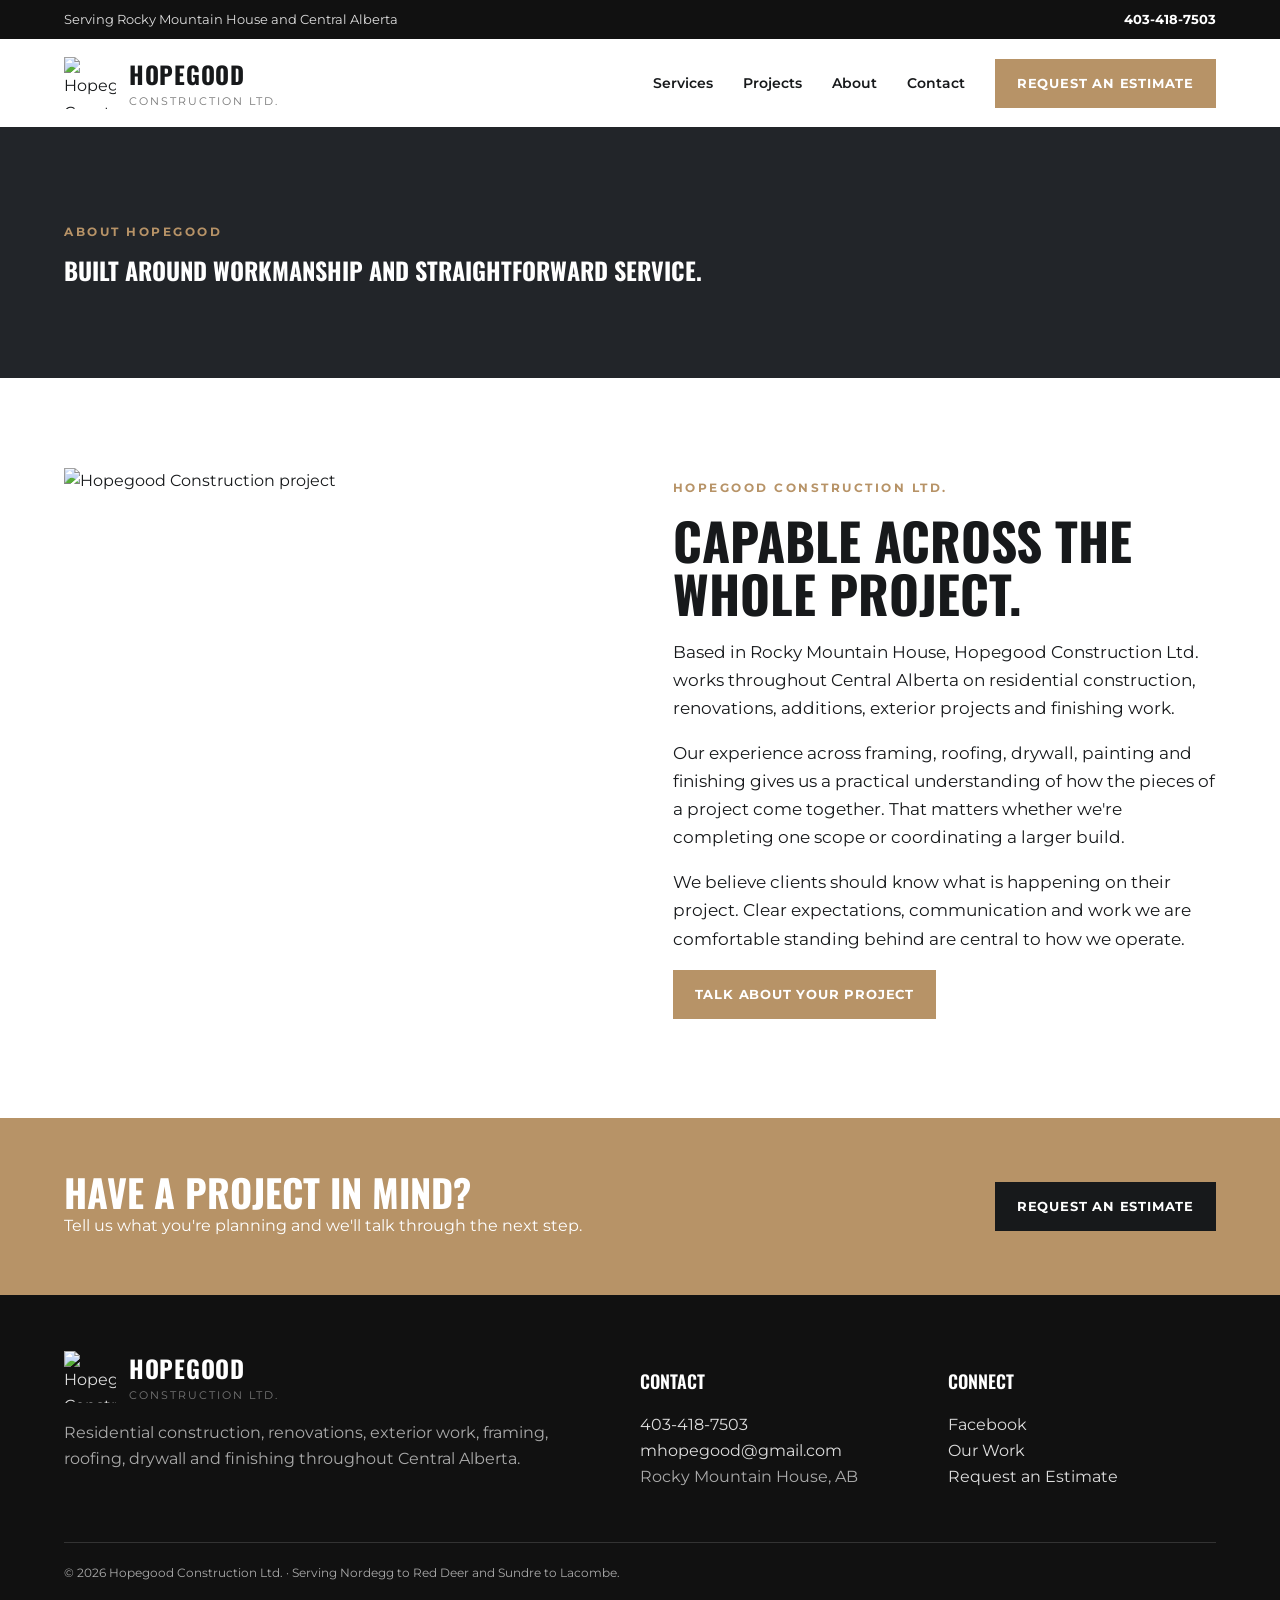
==== about.html @ 4a876bfa "Add files via upload" ====
<!doctype html><html lang="en"><head><meta charset="utf-8"><meta name="viewport" content="width=device-width,initial-scale=1"><title>About | Hopegood Construction Ltd.</title><meta name="description" content="Hopegood Construction Ltd. — residential construction and renovations in Rocky Mountain House and Central Alberta."><link rel="stylesheet" href="styles.css"></head><body><div class="top"><div class="container"><span>Serving Rocky Mountain House and Central Alberta</span><a href="tel:+14034187503">403-418-7503</a></div></div><header><div class="container nav"><a class="brand" href="index.html"><img src="assets/logo.jpeg" alt="Hopegood Construction logo"><div><strong>Hopegood</strong><span>Construction Ltd.</span></div></a><nav class="links"><a href="services.html">Services</a><a href="projects.html">Projects</a><a href="about.html">About</a><a href="contact.html">Contact</a><a class="btn" href="contact.html">Request an Estimate</a></nav><div class="mobile">☰</div></div></header><main><section class="pagehero"><div class="container"><div class="eyebrow">About Hopegood</div><h1>Built around workmanship and straightforward service.</h1></div></section><section class="section"><div class="container split"><img src="assets/custom.jpeg" alt="Hopegood Construction project"><div class="about-copy"><div class="eyebrow">Hopegood Construction Ltd.</div><h2>Capable across the whole project.</h2><p>Based in Rocky Mountain House, Hopegood Construction Ltd. works throughout Central Alberta on residential construction, renovations, additions, exterior projects and finishing work.</p><p>Our experience across framing, roofing, drywall, painting and finishing gives us a practical understanding of how the pieces of a project come together. That matters whether we're completing one scope or coordinating a larger build.</p><p>We believe clients should know what is happening on their project. Clear expectations, communication and work we are comfortable standing behind are central to how we operate.</p><a class="btn" href="contact.html">Talk About Your Project</a></div></div></section></main><section class="cta"><div class="container"><div><h2>Have a project in mind?</h2><div>Tell us what you're planning and we'll talk through the next step.</div></div><a class="btn" href="contact.html">Request an Estimate</a></div></section><footer><div class="container"><div class="foot"><div><a class="brand" href="index.html"><img src="assets/logo.jpeg" alt="Hopegood Construction logo"><div><strong style="color:white">Hopegood</strong><span>Construction Ltd.</span></div></a><p>Residential construction, renovations, exterior work, framing, roofing, drywall and finishing throughout Central Alberta.</p></div><div><h3>Contact</h3><p><a href="tel:+14034187503">403-418-7503</a><br><a href="mailto:mhopegood@gmail.com">mhopegood@gmail.com</a><br>Rocky Mountain House, AB</p></div><div><h3>Connect</h3><p><a href="https://www.facebook.com/share/1BhYRgegUp/?mibextid=wwXIfr" target="_blank" rel="noopener">Facebook</a><br><a href="projects.html">Our Work</a><br><a href="contact.html">Request an Estimate</a></p></div></div><div class="copy">© 2026 Hopegood Construction Ltd. · Serving Nordegg to Red Deer and Sundre to Lacombe.</div></div></footer></body></html>
---- styles.css ----
@import url('https://fonts.googleapis.com/css2?family=Montserrat:wght@400;500;600;700&family=Oswald:wght@500;600;700&display=swap');
:root{--ink:#17191b;--coal:#222529;--bronze:#b79367;--cream:#f4f1ec;--white:#fff;--muted:#74777a}*{box-sizing:border-box}html{scroll-behavior:smooth}body{margin:0;font-family:Montserrat,Arial,sans-serif;color:var(--ink);background:#fff;line-height:1.65}a{color:inherit;text-decoration:none}.container{width:min(1180px,90%);margin:auto}.top{background:#111;color:#ddd;font-size:13px;padding:9px 0}.top .container{display:flex;justify-content:space-between}.top a{color:#fff;font-weight:700}.nav{height:88px;display:flex;align-items:center;justify-content:space-between}.brand{display:flex;align-items:center;gap:13px}.brand img{width:52px;height:52px;object-fit:cover}.brand strong,.brand span{display:block}.brand strong{font:700 24px Oswald;text-transform:uppercase;letter-spacing:.7px}.brand span{font-size:11px;letter-spacing:2px;color:#777;text-transform:uppercase}.links{display:flex;align-items:center;gap:30px;font-weight:600;font-size:14px}.btn{display:inline-block;background:var(--bronze);color:#fff;padding:14px 22px;font-weight:700;text-transform:uppercase;letter-spacing:.8px;font-size:13px;border:0}.btn.outline{background:transparent;border:1px solid rgba(255,255,255,.6)}.hero{min-height:680px;background:linear-gradient(90deg,rgba(12,13,14,.88),rgba(12,13,14,.55) 55%,rgba(12,13,14,.15)),url('assets/hero.jpeg') center/cover;display:flex;align-items:center;color:#fff}.hero-copy{max-width:730px}.eyebrow{font-size:12px;font-weight:700;letter-spacing:2.5px;text-transform:uppercase;color:var(--bronze);margin-bottom:16px}.hero h1,.pagehero h1,h2{font-family:Oswald;text-transform:uppercase;line-height:1.05;margin:0}.hero h1{font-size:clamp(52px,7vw,92px);letter-spacing:-1px}.hero p{font-size:18px;max-width:650px;color:#e5e5e5;margin:25px 0 32px}.actions{display:flex;gap:12px;flex-wrap:wrap}.strip{background:var(--bronze);color:#fff}.strip .container{display:grid;grid-template-columns:repeat(4,1fr);text-align:center}.strip div{padding:20px 10px;font:600 15px Oswald;text-transform:uppercase;letter-spacing:1px;border-right:1px solid rgba(255,255,255,.25)}.section{padding:90px 0}.soft{background:var(--cream)}.dark{background:var(--coal);color:#fff}.head{display:grid;grid-template-columns:1.1fr .9fr;gap:60px;align-items:end;margin-bottom:45px}.head h2,h2{font-size:clamp(36px,4vw,55px)}.head p{color:#666;margin:0}.dark .head p{color:#bbb}.services{display:grid;grid-template-columns:repeat(4,1fr);gap:1px;background:#ddd}.card{background:#fff;padding:35px 28px;min-height:245px}.card .n{font:700 13px Oswald;color:var(--bronze);letter-spacing:2px}.card h3{font:600 24px Oswald;text-transform:uppercase;margin:28px 0 12px}.card p{font-size:14px;color:#666}.gallery{display:grid;grid-template-columns:repeat(12,1fr);grid-auto-rows:250px;gap:14px}.project{position:relative;overflow:hidden;background:#222}.project:nth-child(1),.project:nth-child(4){grid-column:span 7}.project:nth-child(2),.project:nth-child(3){grid-column:span 5}.project img{width:100%;height:100%;object-fit:cover;transition:.35s}.project:hover img{transform:scale(1.025)}.label{position:absolute;inset:auto 0 0;padding:45px 22px 18px;background:linear-gradient(transparent,rgba(0,0,0,.82));color:#fff;font:600 20px Oswald;text-transform:uppercase}.split{display:grid;grid-template-columns:1fr 1fr;gap:65px;align-items:center}.split img{width:100%;height:560px;object-fit:cover}.checks{display:grid;gap:20px;margin-top:30px}.check{border-left:3px solid var(--bronze);padding-left:18px}.check b{font-family:Oswald;text-transform:uppercase;font-size:19px}.check p{margin:4px 0;color:#666}.process{display:grid;grid-template-columns:repeat(4,1fr);gap:28px}.step span{font:700 42px Oswald;color:var(--bronze)}.step h3{font:600 22px Oswald;text-transform:uppercase}.step p{color:#bbb;font-size:14px}.cta{background:var(--bronze);color:#fff;padding:55px 0}.cta .container{display:flex;justify-content:space-between;align-items:center;gap:30px}.cta h2{font-size:38px}.cta .btn{background:#17191b}.pagehero{padding:95px 0;background:var(--coal);color:#fff}.pagehero p{max-width:720px;color:#ccc}.service-list{display:grid;grid-template-columns:repeat(2,1fr);gap:22px}.service-block{padding:32px;border:1px solid #ddd}.service-block h3{font:600 27px Oswald;text-transform:uppercase}.service-block p{color:#666}.about-copy{font-size:17px}.contactgrid{display:grid;grid-template-columns:.8fr 1.2fr;gap:60px}.contactbox{background:var(--coal);color:#fff;padding:40px}.contactbox h3{font:600 28px Oswald;text-transform:uppercase}.contactbox a{color:#fff}.form{display:grid;grid-template-columns:1fr 1fr;gap:15px}.form input,.form textarea,.form select{width:100%;padding:15px;border:1px solid #ccc;font:inherit}.form textarea{min-height:150px}.full{grid-column:1/-1}footer{background:#111;color:#aaa;padding:55px 0 25px}.foot{display:grid;grid-template-columns:2fr 1fr 1fr;gap:40px}.foot h3{color:#fff;font:600 18px Oswald;text-transform:uppercase}.foot a{color:#ddd}.copy{border-top:1px solid #333;margin-top:35px;padding-top:20px;font-size:12px}.mobile{display:none}@media(max-width:800px){.links{display:none}.mobile{display:block;font-size:24px}.top .container{gap:15px;flex-direction:column}.hero{min-height:590px}.hero h1{font-size:52px}.strip .container,.services,.process{grid-template-columns:1fr 1fr}.head,.split,.contactgrid{grid-template-columns:1fr}.gallery{display:grid;grid-template-columns:1fr;grid-auto-rows:260px}.project:nth-child(n){grid-column:auto}.split img{height:400px}.foot{grid-template-columns:1fr}.cta .container{align-items:flex-start;flex-direction:column}.service-list{grid-template-columns:1fr}}@media(max-width:500px){.strip .container,.services,.process,.form{grid-template-columns:1fr}.hero h1{font-size:45px}.nav{height:74px}.brand img{width:44px;height:44px}.brand strong{font-size:20px}}

/* Estimate form enhancements */
.upload-field{border:1px solid #d8d8d8;padding:16px;background:#fafafa}.upload-field label{display:block;margin-bottom:10px}.upload-field span,.form-note{font-size:.9rem;color:#666}.upload-field input[type=file]{width:100%}.consent{display:flex;gap:10px;align-items:flex-start;font-size:.92rem;line-height:1.45}.consent input{margin-top:3px}.form-note{margin:0}.form select:invalid{color:#777}
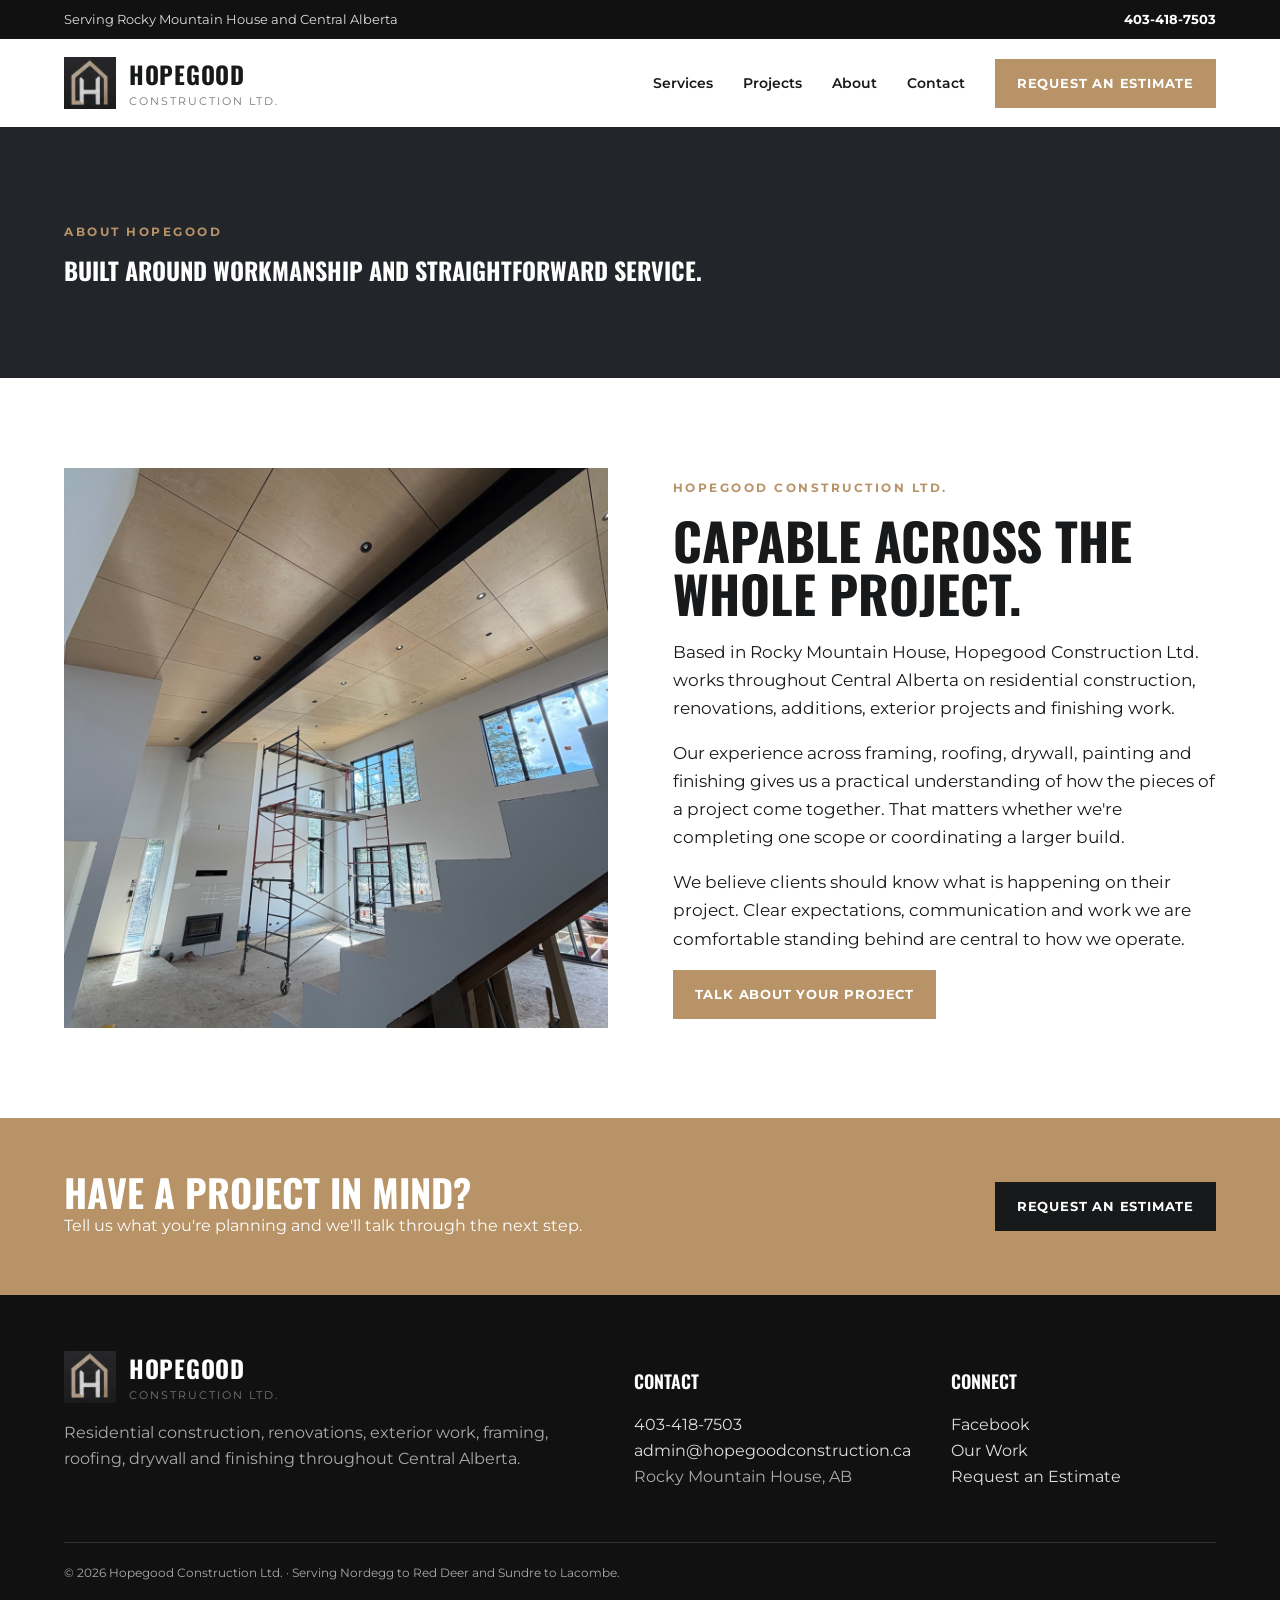
==== commit 1bd3245f: "Update about.html" ====
--- a/about.html
+++ b/about.html
@@ -1 +1 @@
-<!doctype html><html lang="en"><head><meta charset="utf-8"><meta name="viewport" content="width=device-width,initial-scale=1"><title>About | Hopegood Construction Ltd.</title><meta name="description" content="Hopegood Construction Ltd. — residential construction and renovations in Rocky Mountain House and Central Alberta."><link rel="stylesheet" href="styles.css"></head><body><div class="top"><div class="container"><span>Serving Rocky Mountain House and Central Alberta</span><a href="tel:+14034187503">403-418-7503</a></div></div><header><div class="container nav"><a class="brand" href="index.html"><img src="assets/logo.jpeg" alt="Hopegood Construction logo"><div><strong>Hopegood</strong><span>Construction Ltd.</span></div></a><nav class="links"><a href="services.html">Services</a><a href="projects.html">Projects</a><a href="about.html">About</a><a href="contact.html">Contact</a><a class="btn" href="contact.html">Request an Estimate</a></nav><div class="mobile">☰</div></div></header><main><section class="pagehero"><div class="container"><div class="eyebrow">About Hopegood</div><h1>Built around workmanship and straightforward service.</h1></div></section><section class="section"><div class="container split"><img src="assets/custom.jpeg" alt="Hopegood Construction project"><div class="about-copy"><div class="eyebrow">Hopegood Construction Ltd.</div><h2>Capable across the whole project.</h2><p>Based in Rocky Mountain House, Hopegood Construction Ltd. works throughout Central Alberta on residential construction, renovations, additions, exterior projects and finishing work.</p><p>Our experience across framing, roofing, drywall, painting and finishing gives us a practical understanding of how the pieces of a project come together. That matters whether we're completing one scope or coordinating a larger build.</p><p>We believe clients should know what is happening on their project. Clear expectations, communication and work we are comfortable standing behind are central to how we operate.</p><a class="btn" href="contact.html">Talk About Your Project</a></div></div></section></main><section class="cta"><div class="container"><div><h2>Have a project in mind?</h2><div>Tell us what you're planning and we'll talk through the next step.</div></div><a class="btn" href="contact.html">Request an Estimate</a></div></section><footer><div class="container"><div class="foot"><div><a class="brand" href="index.html"><img src="assets/logo.jpeg" alt="Hopegood Construction logo"><div><strong style="color:white">Hopegood</strong><span>Construction Ltd.</span></div></a><p>Residential construction, renovations, exterior work, framing, roofing, drywall and finishing throughout Central Alberta.</p></div><div><h3>Contact</h3><p><a href="tel:+14034187503">403-418-7503</a><br><a href="mailto:mhopegood@gmail.com">mhopegood@gmail.com</a><br>Rocky Mountain House, AB</p></div><div><h3>Connect</h3><p><a href="https://www.facebook.com/share/1BhYRgegUp/?mibextid=wwXIfr" target="_blank" rel="noopener">Facebook</a><br><a href="projects.html">Our Work</a><br><a href="contact.html">Request an Estimate</a></p></div></div><div class="copy">© 2026 Hopegood Construction Ltd. · Serving Nordegg to Red Deer and Sundre to Lacombe.</div></div></footer></body></html>+<!doctype html><html lang="en"><head><meta charset="utf-8"><meta name="viewport" content="width=device-width,initial-scale=1"><title>About | Hopegood Construction Ltd.</title><meta name="description" content="Hopegood Construction Ltd. — residential construction and renovations in Rocky Mountain House and Central Alberta."><link rel="stylesheet" href="styles.css"></head><body><div class="top"><div class="container"><span>Serving Rocky Mountain House and Central Alberta</span><a href="tel:+14034187503">403-418-7503</a></div></div><header><div class="container nav"><a class="brand" href="index.html"><img src="logo.jpeg" alt="Hopegood Construction logo"><div><strong>Hopegood</strong><span>Construction Ltd.</span></div></a><nav class="links"><a href="services.html">Services</a><a href="projects.html">Projects</a><a href="about.html">About</a><a href="contact.html">Contact</a><a class="btn" href="contact.html">Request an Estimate</a></nav><div class="mobile">☰</div></div></header><main><section class="pagehero"><div class="container"><div class="eyebrow">About Hopegood</div><h1>Built around workmanship and straightforward service.</h1></div></section><section class="section"><div class="container split"><img src="custom.jpeg" alt="Hopegood Construction project"><div class="about-copy"><div class="eyebrow">Hopegood Construction Ltd.</div><h2>Capable across the whole project.</h2><p>Based in Rocky Mountain House, Hopegood Construction Ltd. works throughout Central Alberta on residential construction, renovations, additions, exterior projects and finishing work.</p><p>Our experience across framing, roofing, drywall, painting and finishing gives us a practical understanding of how the pieces of a project come together. That matters whether we're completing one scope or coordinating a larger build.</p><p>We believe clients should know what is happening on their project. Clear expectations, communication and work we are comfortable standing behind are central to how we operate.</p><a class="btn" href="contact.html">Talk About Your Project</a></div></div></section></main><section class="cta"><div class="container"><div><h2>Have a project in mind?</h2><div>Tell us what you're planning and we'll talk through the next step.</div></div><a class="btn" href="contact.html">Request an Estimate</a></div></section><footer><div class="container"><div class="foot"><div><a class="brand" href="index.html"><img src="logo.jpeg" alt="Hopegood Construction logo"><div><strong style="color:white">Hopegood</strong><span>Construction Ltd.</span></div></a><p>Residential construction, renovations, exterior work, framing, roofing, drywall and finishing throughout Central Alberta.</p></div><div><h3>Contact</h3><p><a href="tel:+14034187503">403-418-7503</a><br><a href="mailto:admin@hopegoodconstruction.ca">admin@hopegoodconstruction.ca</a><br>Rocky Mountain House, AB</p></div><div><h3>Connect</h3><p><a href="https://www.facebook.com/share/1BhYRgegUp/?mibextid=wwXIfr" target="_blank" rel="noopener">Facebook</a><br><a href="projects.html">Our Work</a><br><a href="contact.html">Request an Estimate</a></p></div></div><div class="copy">© 2026 Hopegood Construction Ltd. · Serving Nordegg to Red Deer and Sundre to Lacombe.</div></div></footer></body></html>
